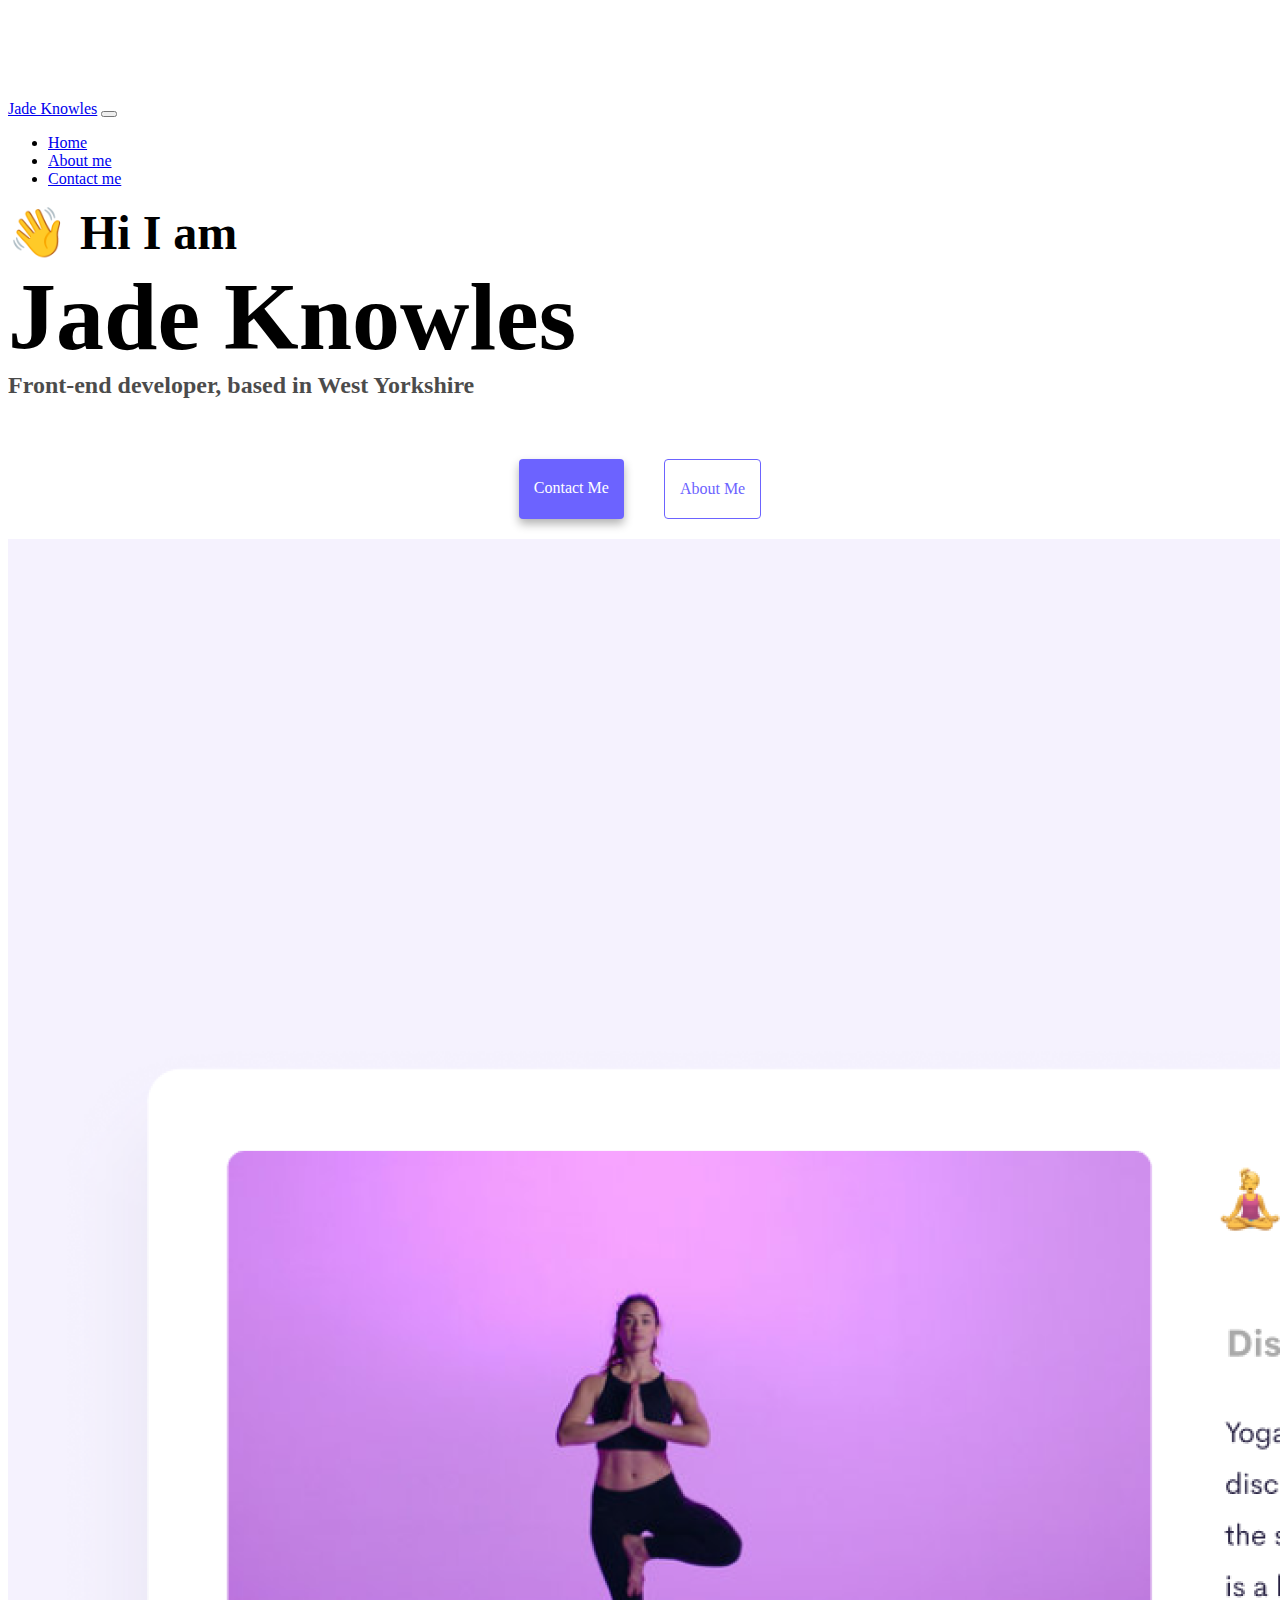
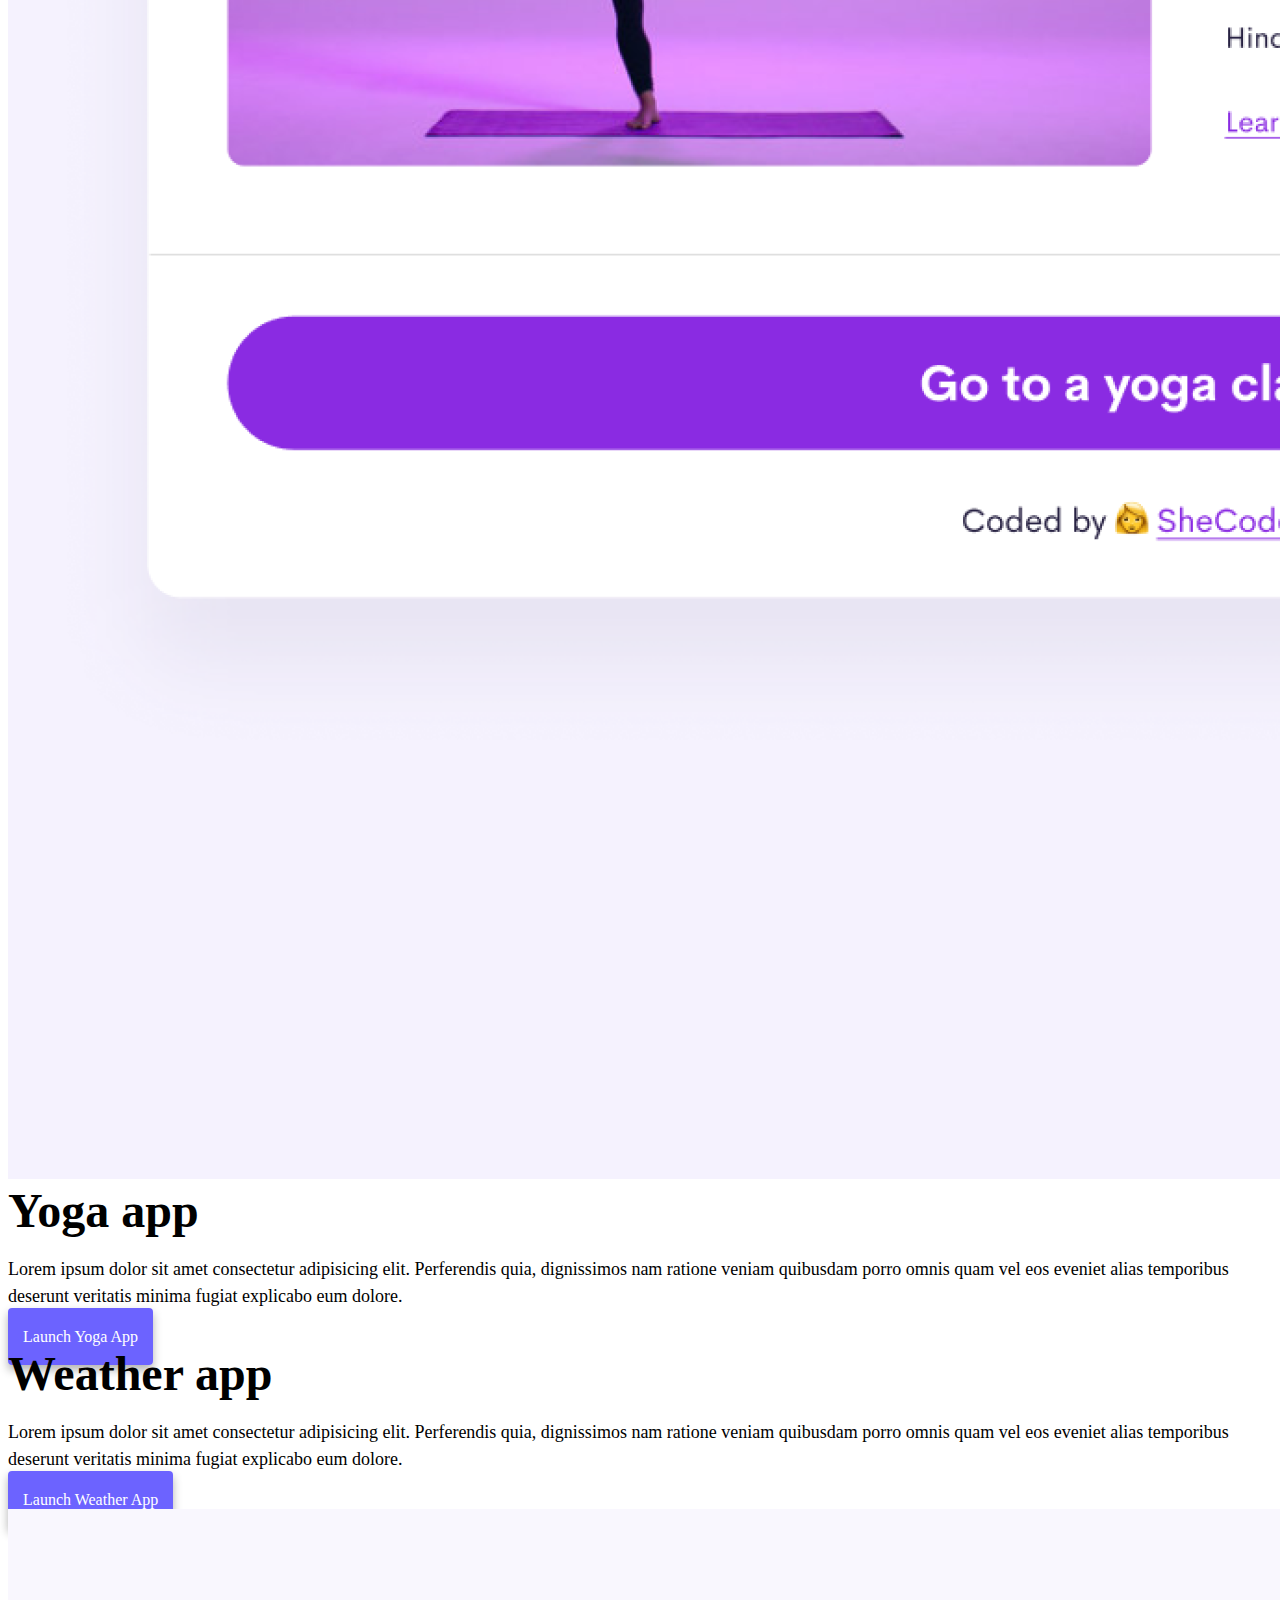
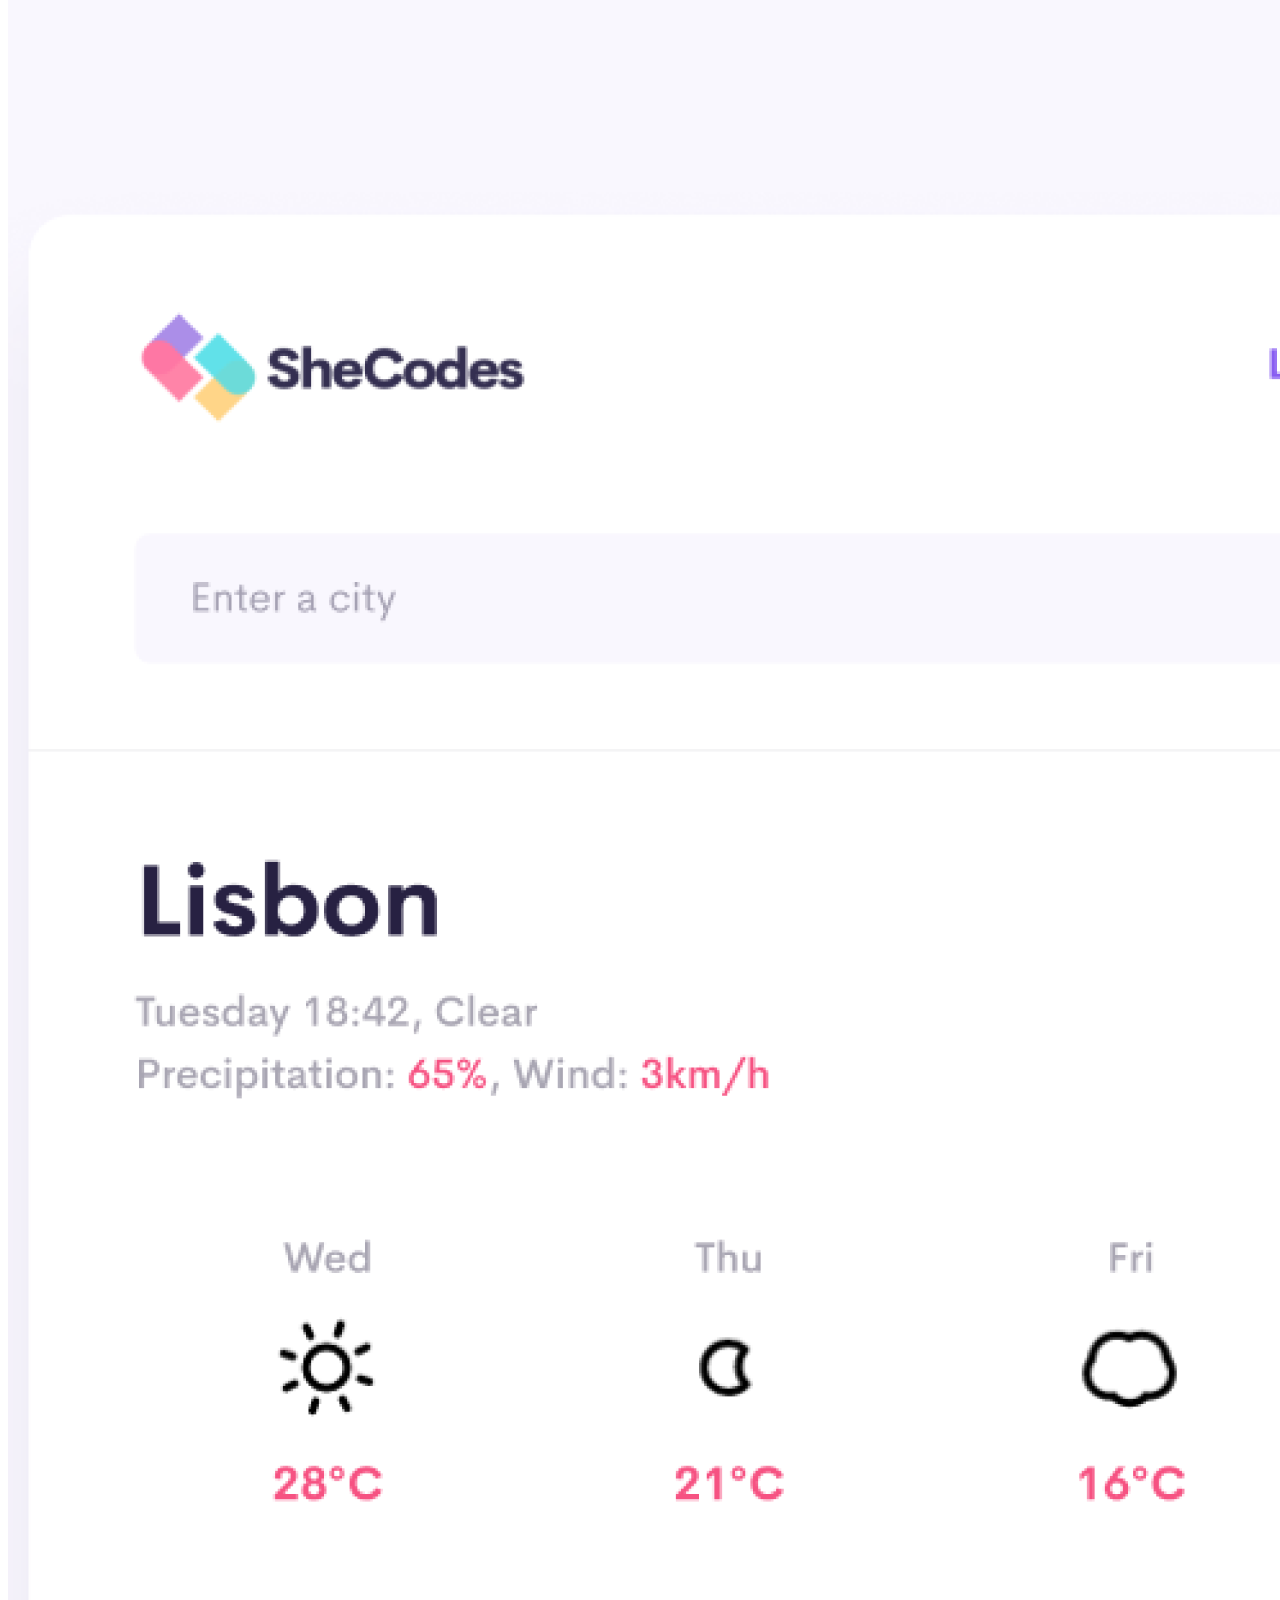
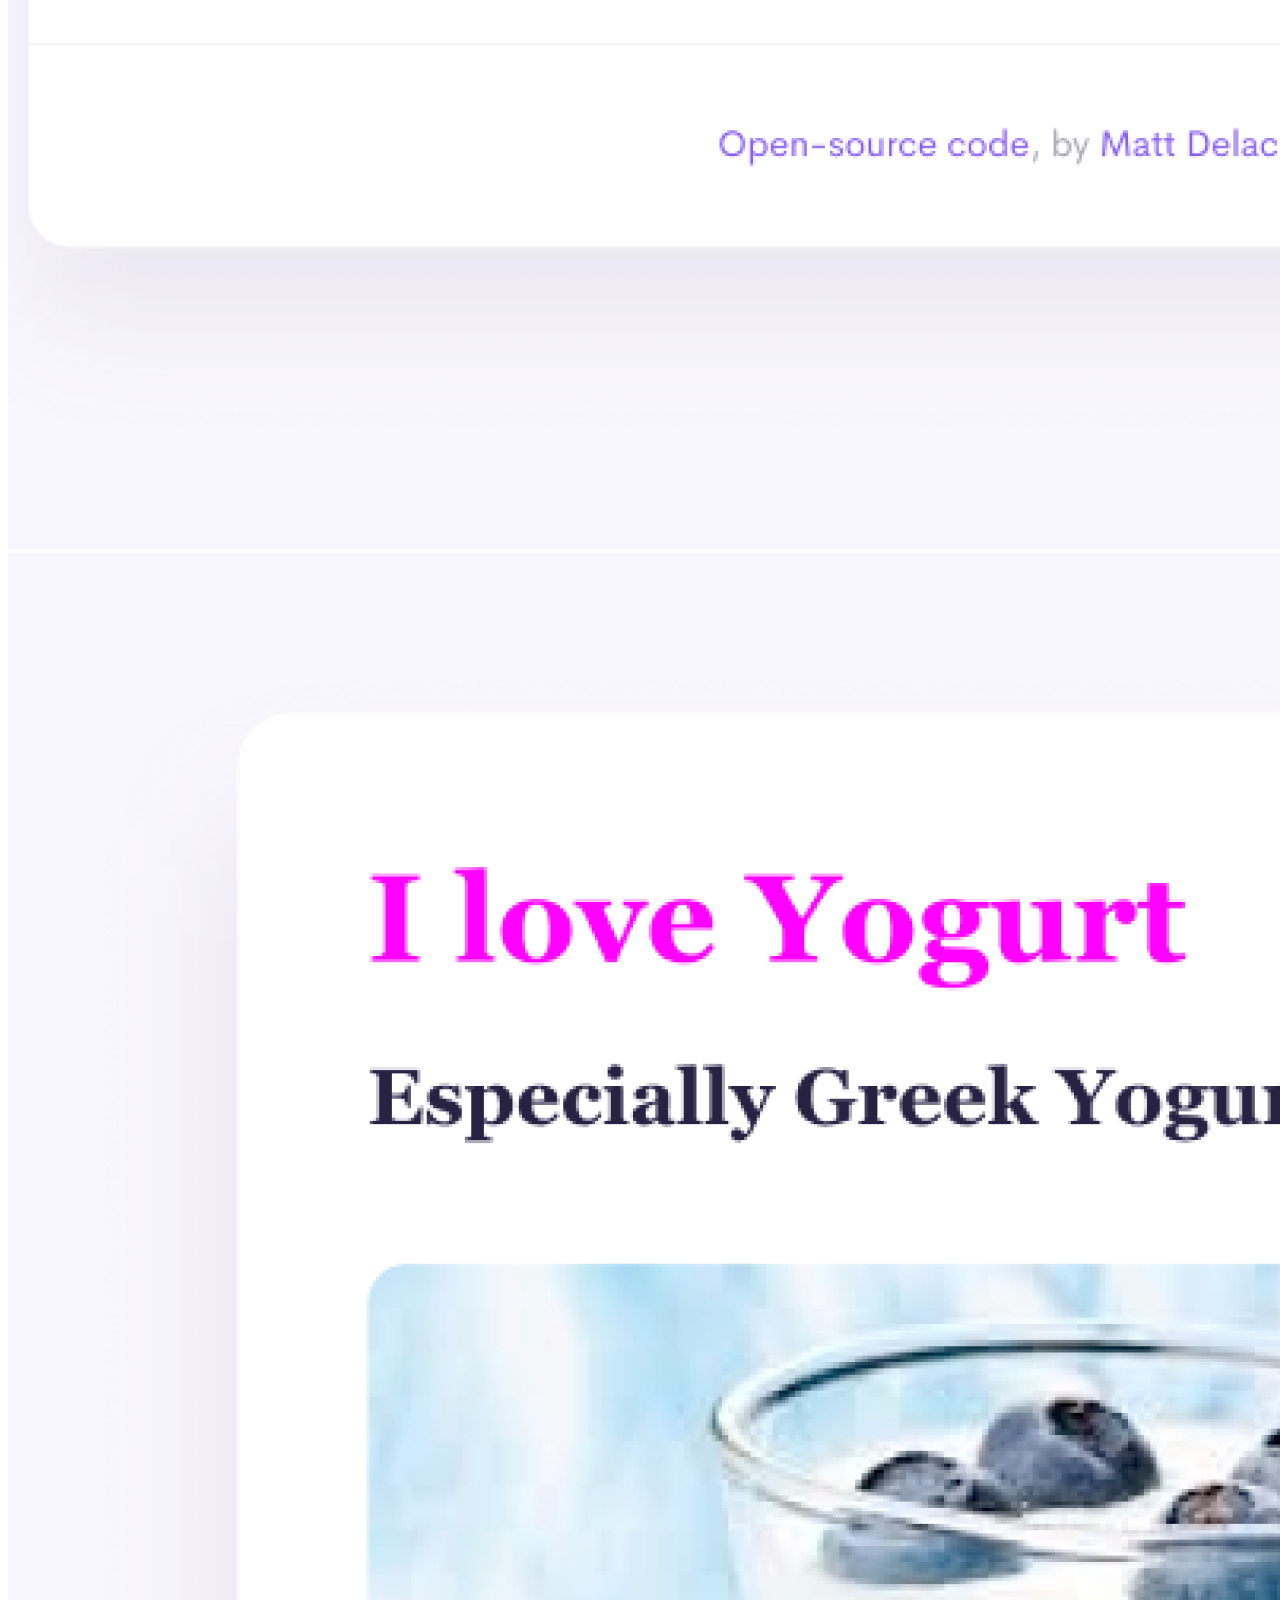
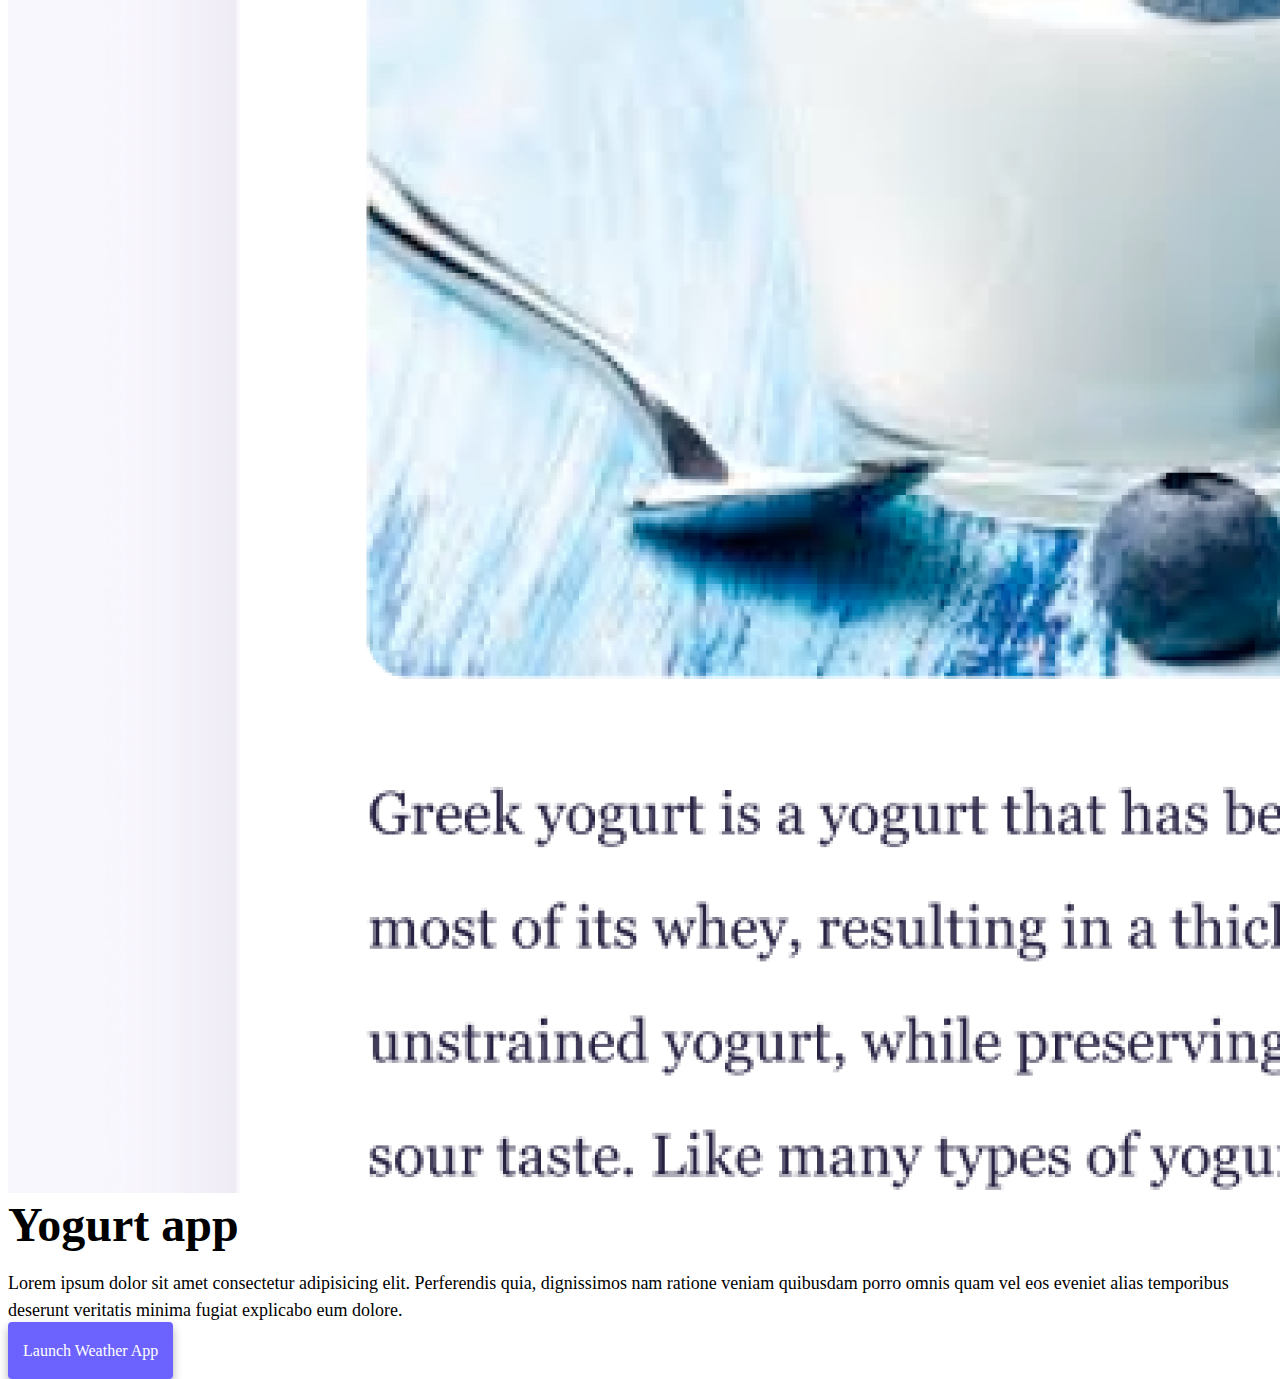
==== index.html @ 16f10fff "added content and images" ====
<!DOCTYPE html>
<html lang="en">
  <head>
    <meta charset="UTF-8" />
    <meta http-equiv="X-UA-Compatible" content="IE=edge" />
    <meta name="viewport" content="width=device-width, initial-scale=1.0" />
    <title>Jade Knowles</title>
    <link
      href="https://cdn.jsdelivr.net/npm/bootstrap@5.0.0-beta2/dist/css/bootstrap.min.css"
      rel="stylesheet"
      integrity="sha384-BmbxuPwQa2lc/FVzBcNJ7UAyJxM6wuqIj61tLrc4wSX0szH/Ev+nYRRuWlolflfl"
      crossorigin="anonymous"
    />
    <script
      src="https://cdn.jsdelivr.net/npm/bootstrap@5.0.0-beta2/dist/js/bootstrap.bundle.min.js"
      integrity="sha384-b5kHyXgcpbZJO/tY9Ul7kGkf1S0CWuKcCD38l8YkeH8z8QjE0GmW1gYU5S9FOnJ0"
      crossorigin="anonymous"
    ></script>
    <link rel="stylesheet" href="src/style.css" />
  </head>
  <body>
    <nav class="navbar navbar-expand-lg navbar-light bg-light fixed-top">
      <div class="container">
        <a class="navbar-brand" href="index.html">Jade Knowles</a>
        <button
          class="navbar-toggler"
          type="button"
          data-bs-toggle="collapse"
          data-bs-target="#navbarNav"
          aria-controls="navbarNav"
          aria-expanded="false"
          aria-label="Toggle navigation"
        >
          <span class="navbar-toggler-icon"></span>
        </button>
        <div class="collapse navbar-collapse" id="navbarNav">
          <ul class="navbar-nav">
            <li class="nav-item">
              <a class="nav-link active" aria-current="page" href="index.html"
                >Home</a
              >
            </li>
            <li class="nav-item">
              <a class="nav-link" href="about.html">About me</a>
            </li>
            <li class="nav-item">
              <a class="nav-link" href="about.html#contact">Contact me</a>
            </li>
          </ul>
        </div>
      </div>
    </nav>
    <h2 class="text-center">👋 Hi I am</h2>
    <h1 class="text-center">Jade Knowles</h1>
    <h3 class="text-center">Front-end developer, based in West Yorkshire</h3>
    <div class="navigation-links mb-5">
      <a href="about.html#contact" class="primary-link">Contact me</a>
      <a href="about.html" class="secondary-link">About me</a>
    </div>
    <div class="container">
      <div class="row">
        <div class="col-6">
          <img src="images/yoga.png" class="img-fluid rounded" />
        </div>
        <div class="col-6">
          <h2 class="mb-3">Yoga app</h2>
          <p>
            Lorem ipsum dolor sit amet consectetur adipisicing elit. Perferendis
            quia, dignissimos nam ratione veniam quibusdam porro omnis quam vel
            eos eveniet alias temporibus deserunt veritatis minima fugiat
            explicabo eum dolore.
          </p>
          <div class="mt-5">
            <a href="#" class="primary-link">Launch Yoga App</a>
          </div>
        </div>
      </div>
      <div class="row mt-5">
        <div class="col-6">
          <h2 class="mb-3">Weather app</h2>
          <p>
            Lorem ipsum dolor sit amet consectetur adipisicing elit. Perferendis
            quia, dignissimos nam ratione veniam quibusdam porro omnis quam vel
            eos eveniet alias temporibus deserunt veritatis minima fugiat
            explicabo eum dolore.
          </p>
          <div class="mt-5">
            <a href="#" class="primary-link">Launch Weather App</a>
          </div>
        </div>
        <div class="col-6">
          <img src="images/weather.png" class="img-fluid rounded" />
        </div>
      </div>
      <div class="row mt-5">
        <div class="col-6">
          <img src="images/yogurt.png" class="img-fluid rounded" />
        </div>
        <div class="col-6">
          <h2 class="mb-3">Yogurt app</h2>
          <p>
            Lorem ipsum dolor sit amet consectetur adipisicing elit. Perferendis
            quia, dignissimos nam ratione veniam quibusdam porro omnis quam vel
            eos eveniet alias temporibus deserunt veritatis minima fugiat
            explicabo eum dolore.
          </p>
          <div class="mt-5">
            <a href="#" class="primary-link">Launch Weather App</a>
          </div>
        </div>
      </div>
    </div>
  </body>
</html>
---- src/style.css ----
:root {
  --primary-color: #6c63ff;
  --secondary-color: #f5f2fe;
  --box-shadow: 0 5px 10px rgba(0, 0, 0, 0.3);
}

body {
  margin-top: 100px;
}

h1,
h2,
h3 {
  margin: 0;
}

h1 {
  font-size: 96px;
}

h2 {
  font-size: 48px;
}

h3 {
  font-size: 24px;
  opacity: 0.7;
}

p {
  font-size: 18px;
  line-height: 1.5;
}

.navigation-links {
  display: flex;
  margin-top: 40px;
  justify-content: center;
}

.navigation-links a {
  margin: 20px;
}

.primary-link {
  border-radius: 4px;
  padding: 20px 15px;
  text-decoration: none;
  text-transform: capitalize;
  background: var(--primary-color);
  box-shadow: var(--box-shadow);
  color: white;
}

.secondary-link {
  border-radius: 4px;
  padding: 20px 15px;
  text-decoration: none;
  text-transform: capitalize;
  color: var(--primary-color);
  border: 1px solid var(--primary-color);
}

.homepage-link {
  color: var(--primary-color);
  text-align: center;
  display: block;
}

.about-paragraphs {
  margin: 30px 0;
}

.about-paragraphs p {
  margin: 10px;
}

.email-link {
  display: flex;
  justify-content: center;
  color: var(--primary-color);
  font-size: 28px;
  text-decoration: none;
}

.email-link:hover {
  text-decoration: underline;
}
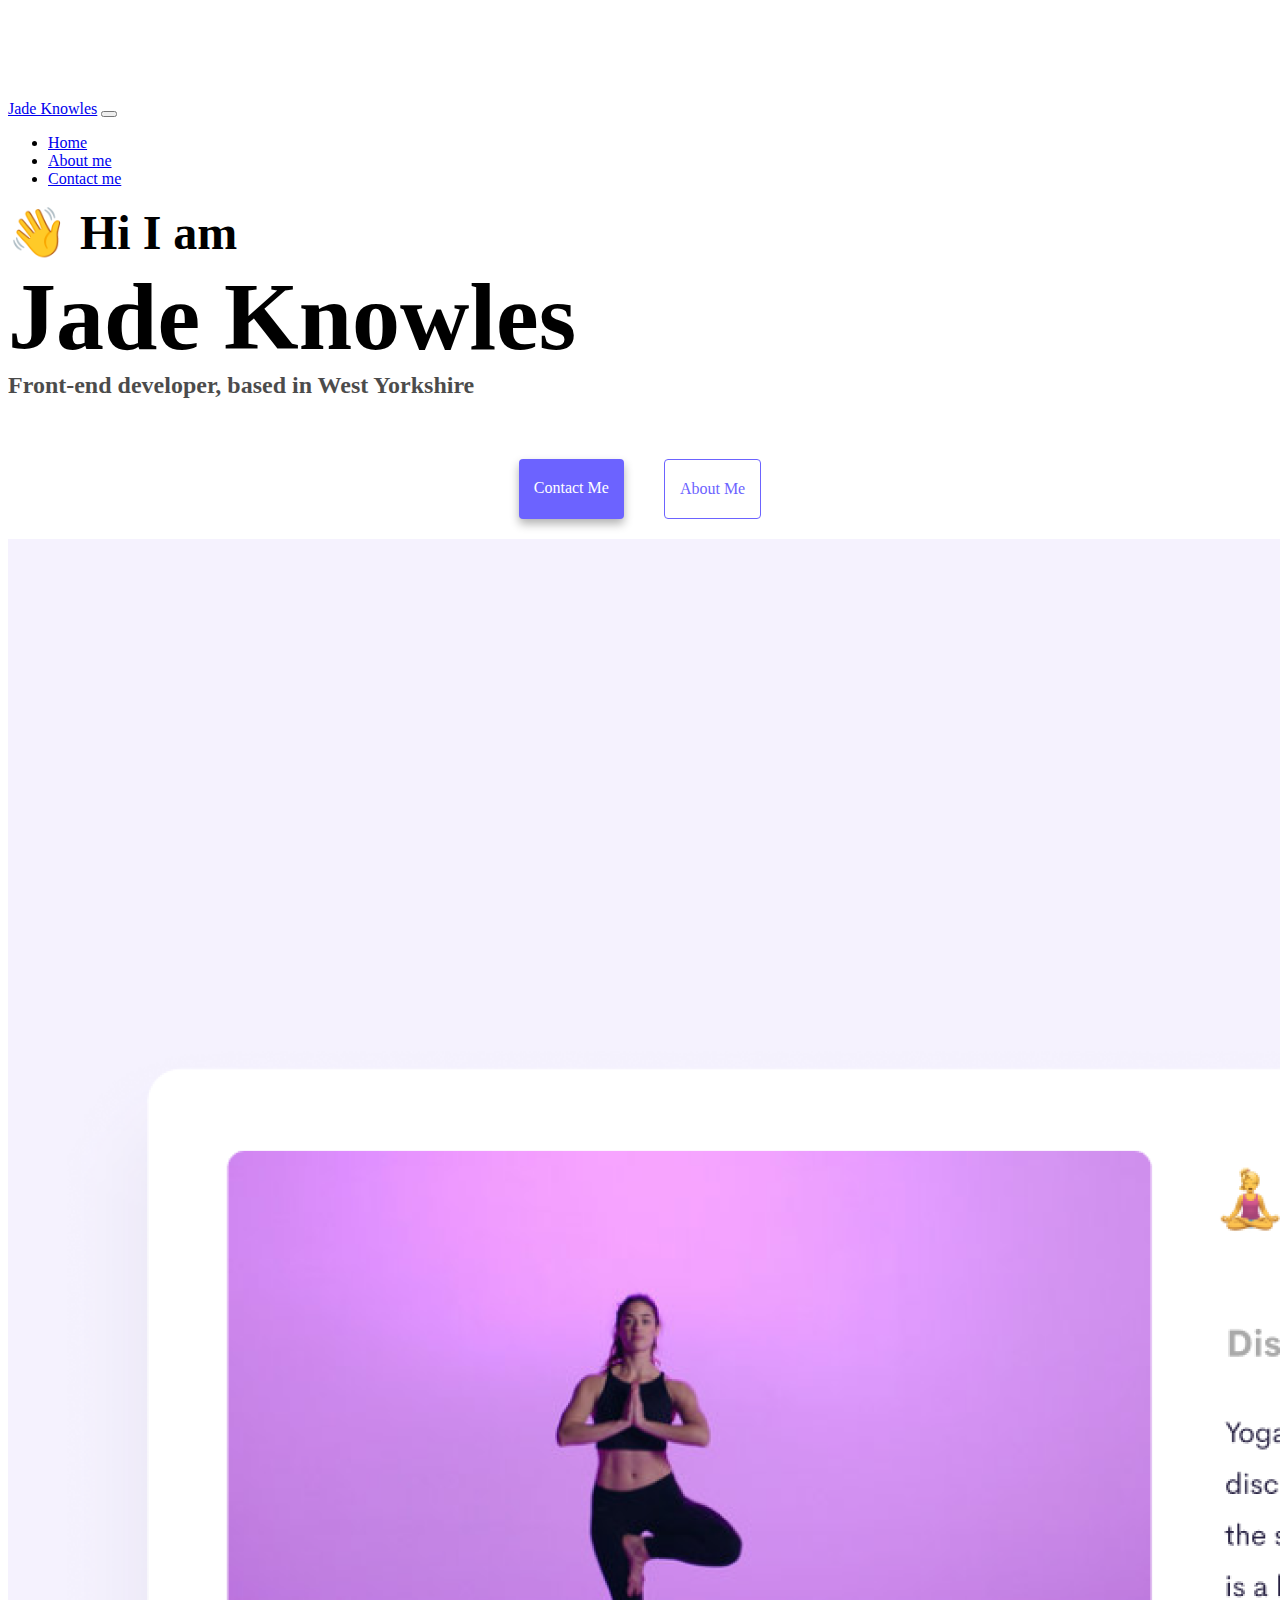
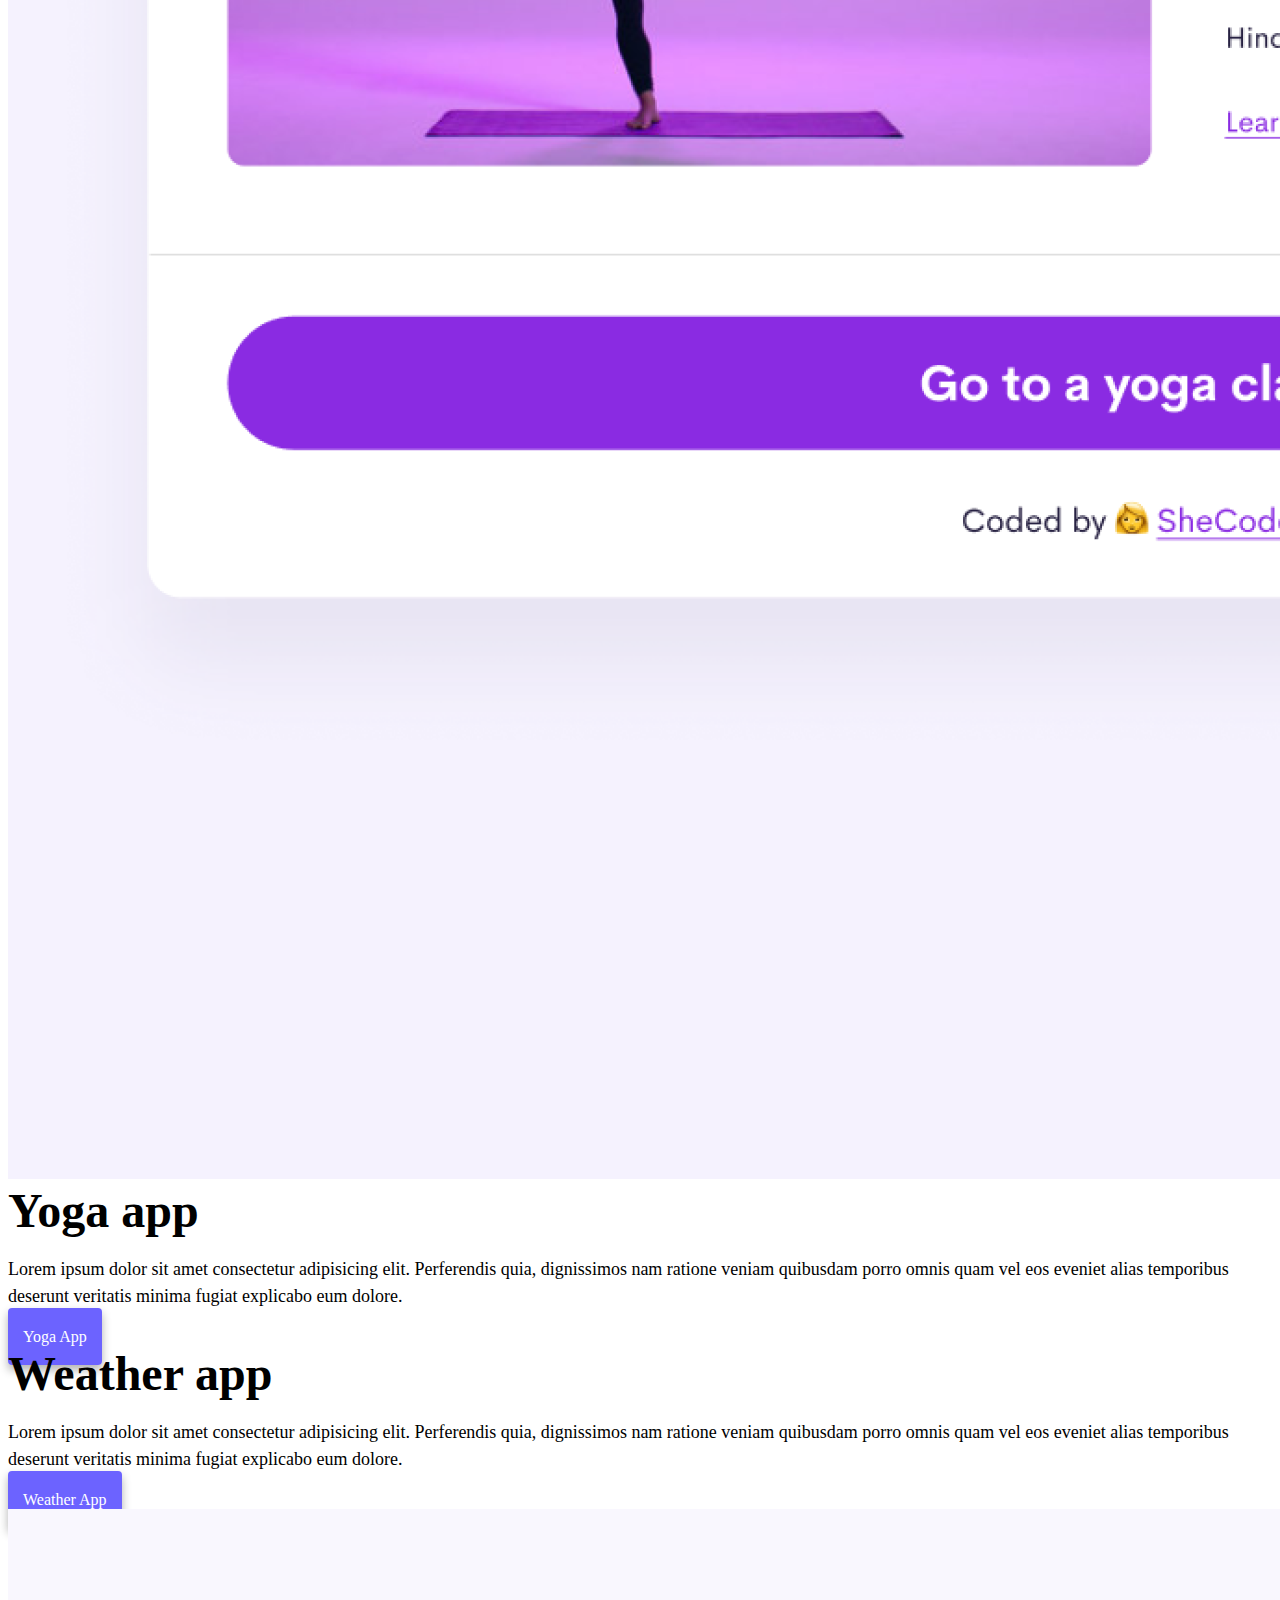
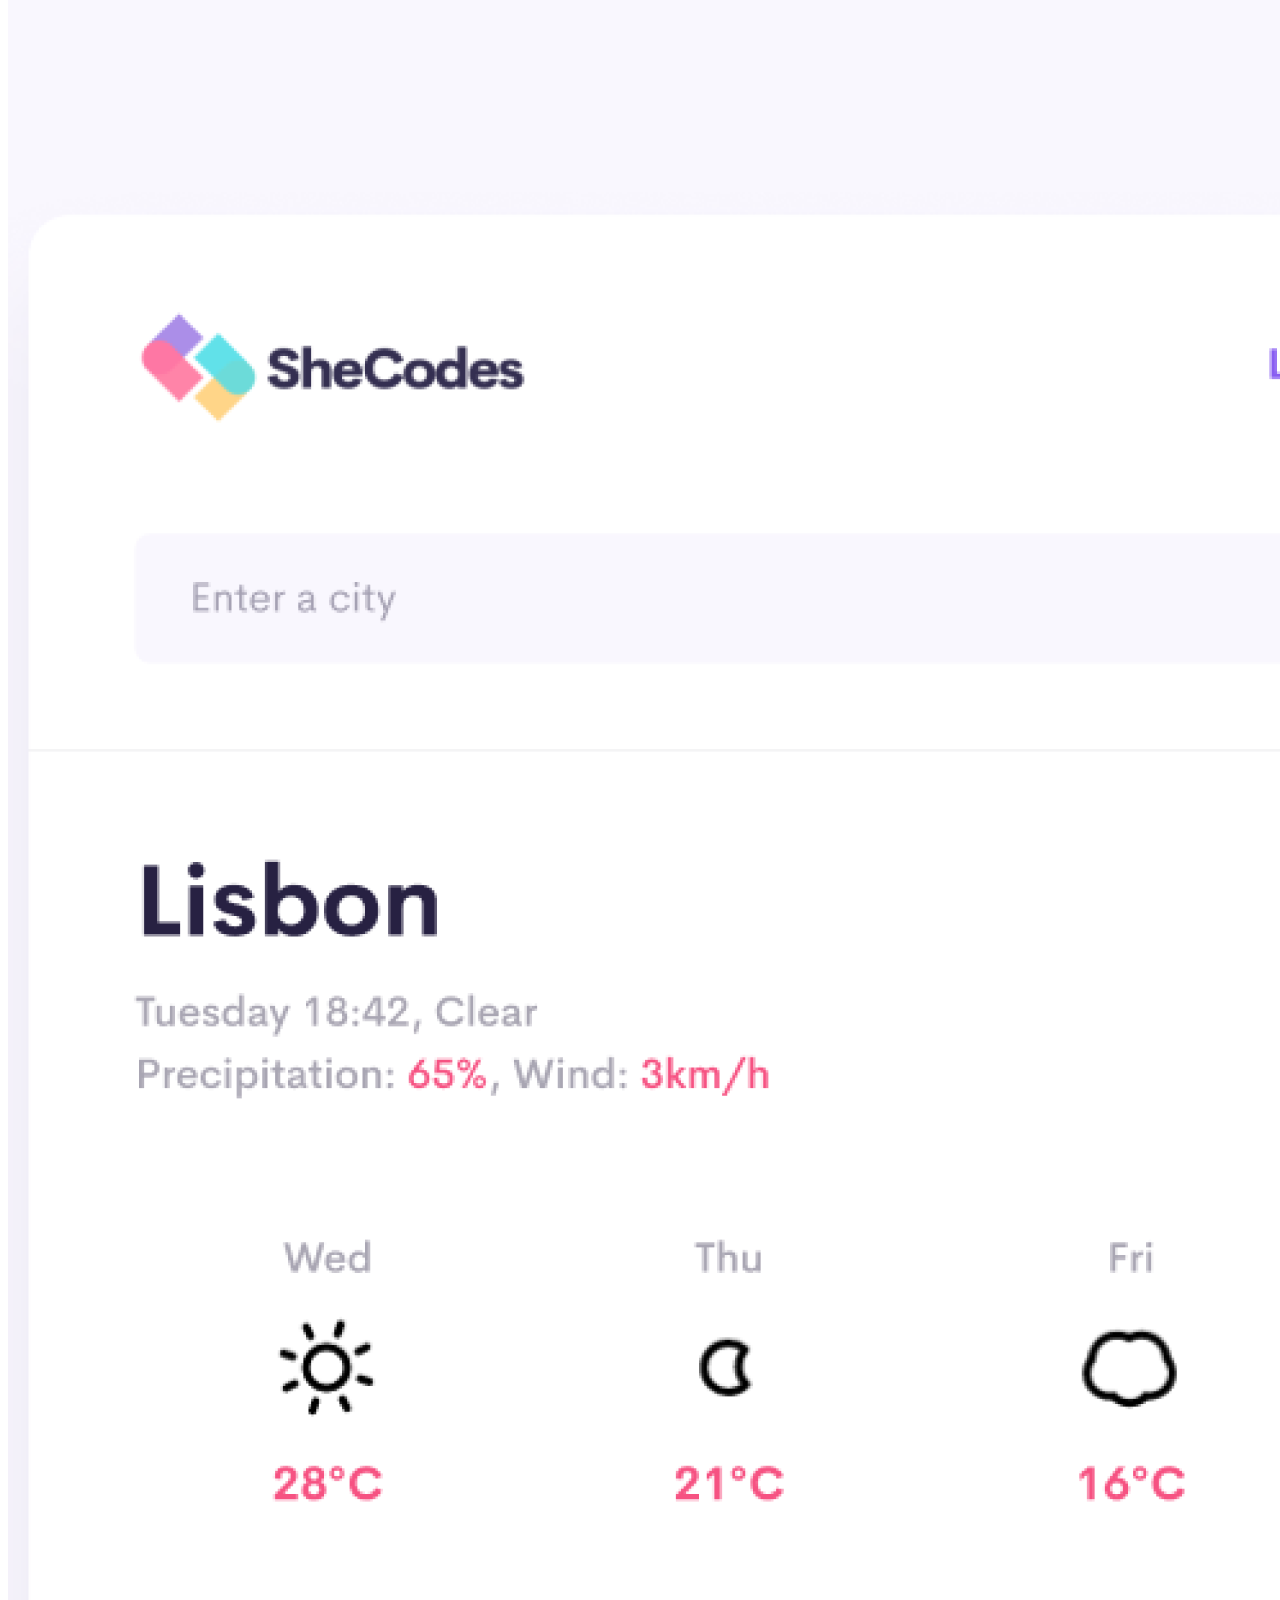
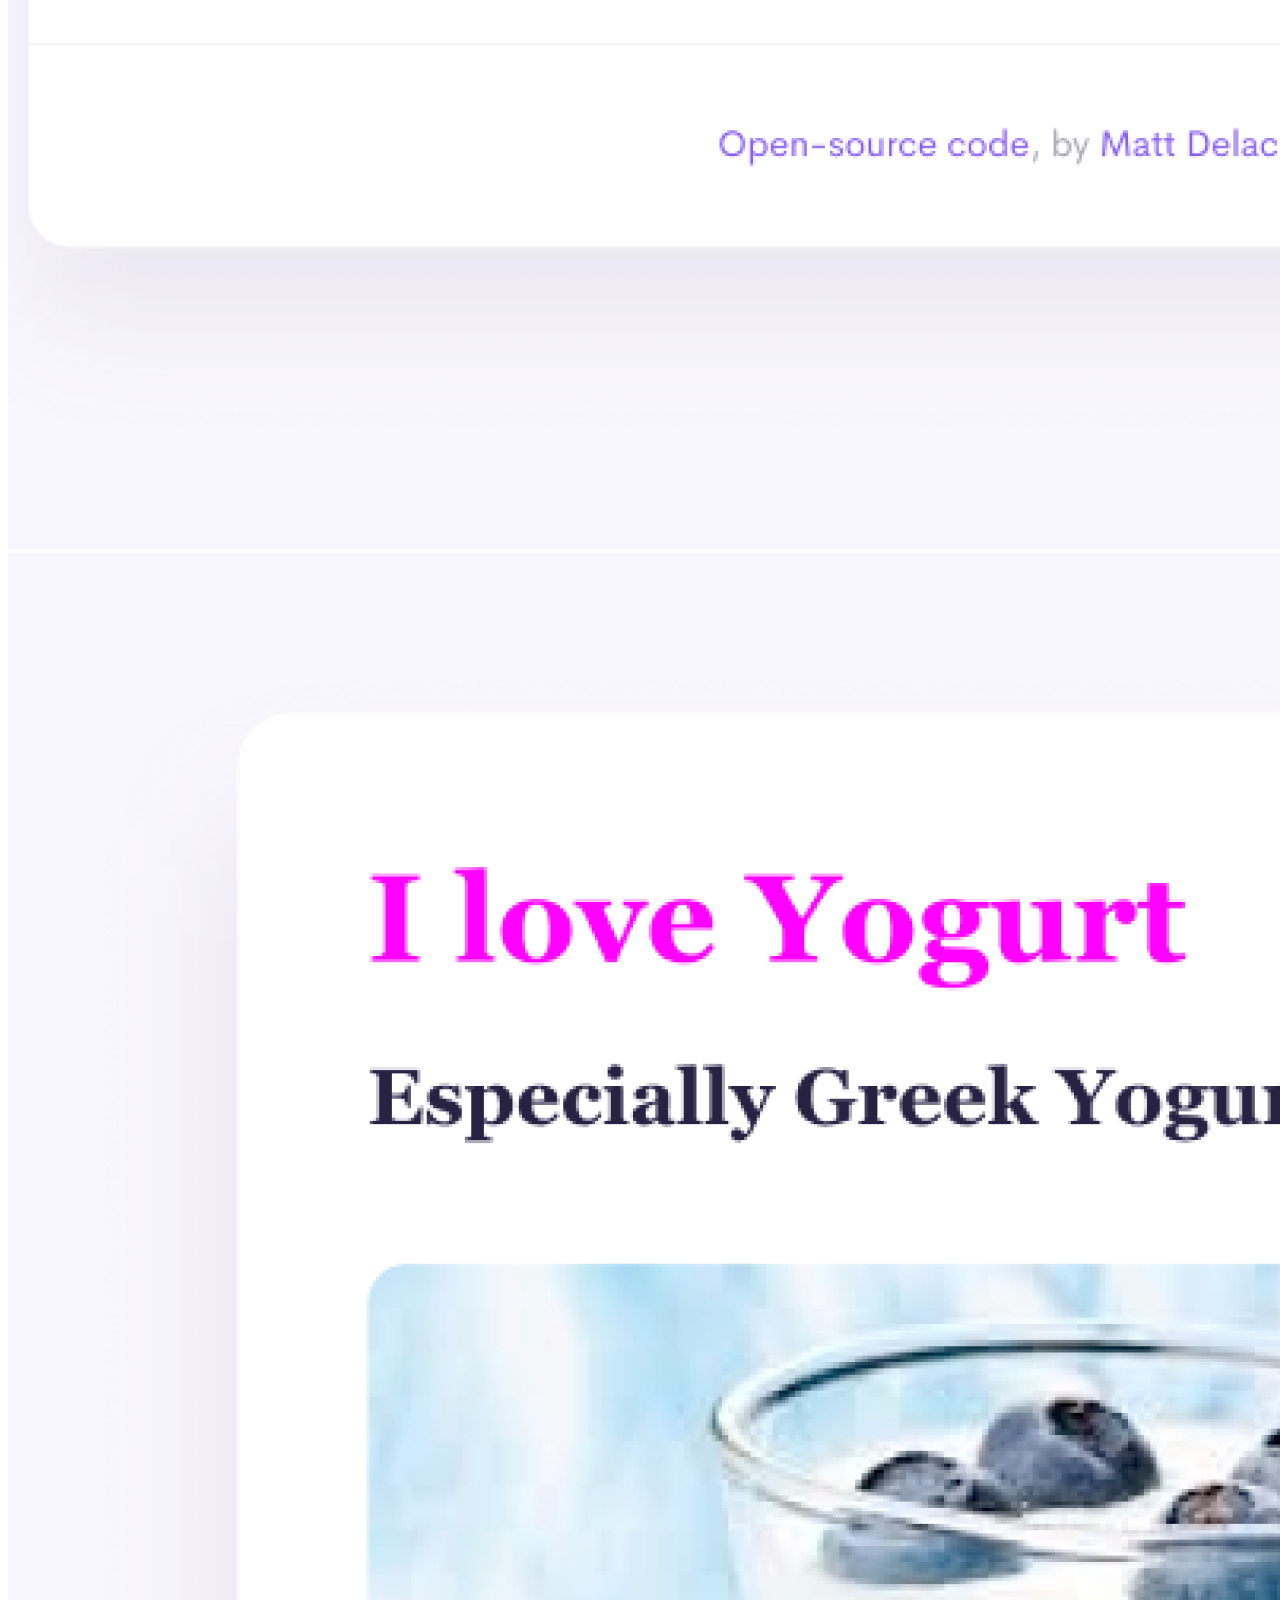
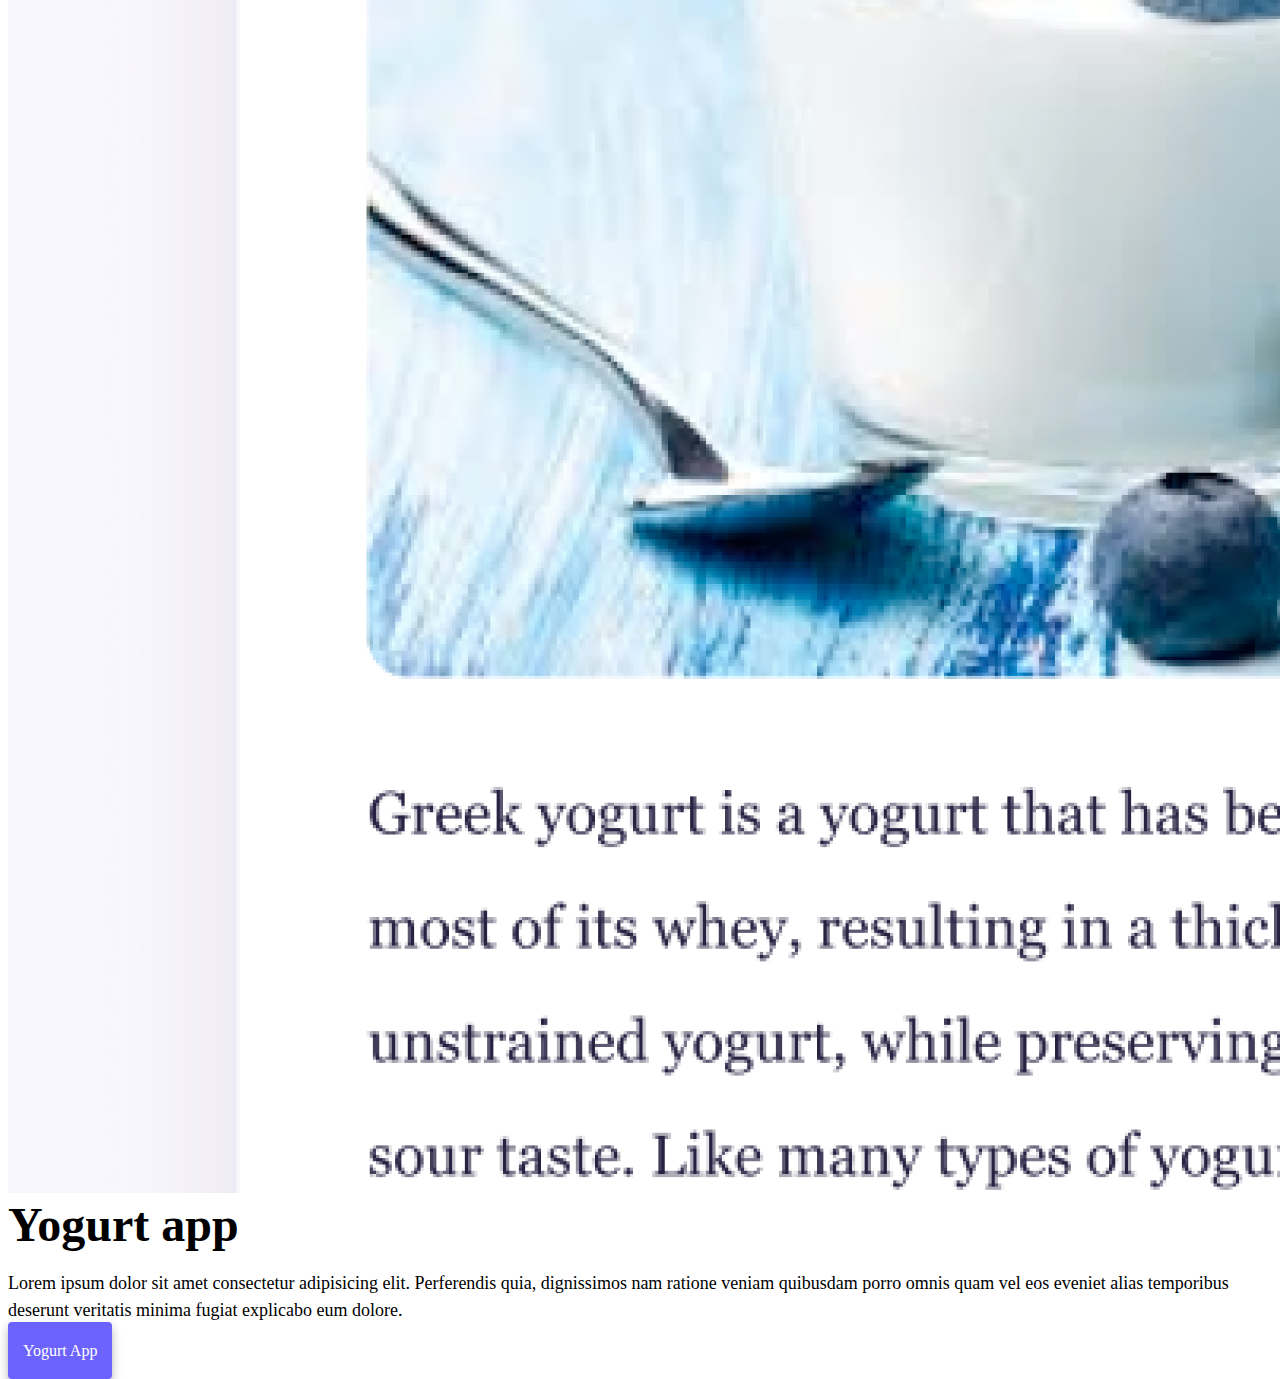
==== commit 25be6603: "added SEO" ====
--- a/index.html
+++ b/index.html
@@ -4,7 +4,11 @@
     <meta charset="UTF-8" />
     <meta http-equiv="X-UA-Compatible" content="IE=edge" />
     <meta name="viewport" content="width=device-width, initial-scale=1.0" />
-    <title>Jade Knowles</title>
+    <meta
+      name="description"
+      content="Portfolio for Jade Knowles Web Developer in West Yorkshire"
+    />
+    <title>Jade Knowles front end web developer</title>
     <link
       href="https://cdn.jsdelivr.net/npm/bootstrap@5.0.0-beta2/dist/css/bootstrap.min.css"
       rel="stylesheet"
@@ -60,7 +64,11 @@
     <div class="container">
       <div class="row">
         <div class="col-6">
-          <img src="images/yoga.png" class="img-fluid rounded" />
+          <img
+            src="images/yoga.png"
+            alt="Yoga pose"
+            class="img-fluid rounded"
+          />
         </div>
         <div class="col-6">
           <h2 class="mb-3">Yoga app</h2>
@@ -71,7 +79,7 @@
             explicabo eum dolore.
           </p>
           <div class="mt-5">
-            <a href="#" class="primary-link">Launch Yoga App</a>
+            <a href="#" class="primary-link">Yoga App</a>
           </div>
         </div>
       </div>
@@ -85,16 +93,24 @@
             explicabo eum dolore.
           </p>
           <div class="mt-5">
-            <a href="#" class="primary-link">Launch Weather App</a>
+            <a href="#" class="primary-link">Weather App</a>
           </div>
         </div>
         <div class="col-6">
-          <img src="images/weather.png" class="img-fluid rounded" />
+          <img
+            src="images/weather.png"
+            alt="weather application"
+            class="img-fluid rounded"
+          />
         </div>
       </div>
       <div class="row mt-5">
         <div class="col-6">
-          <img src="images/yogurt.png" class="img-fluid rounded" />
+          <img
+            src="images/yogurt.png"
+            alt="yoghurt website"
+            class="img-fluid rounded"
+          />
         </div>
         <div class="col-6">
           <h2 class="mb-3">Yogurt app</h2>
@@ -105,7 +121,7 @@
             explicabo eum dolore.
           </p>
           <div class="mt-5">
-            <a href="#" class="primary-link">Launch Weather App</a>
+            <a href="#" class="primary-link">Yogurt App</a>
           </div>
         </div>
       </div>
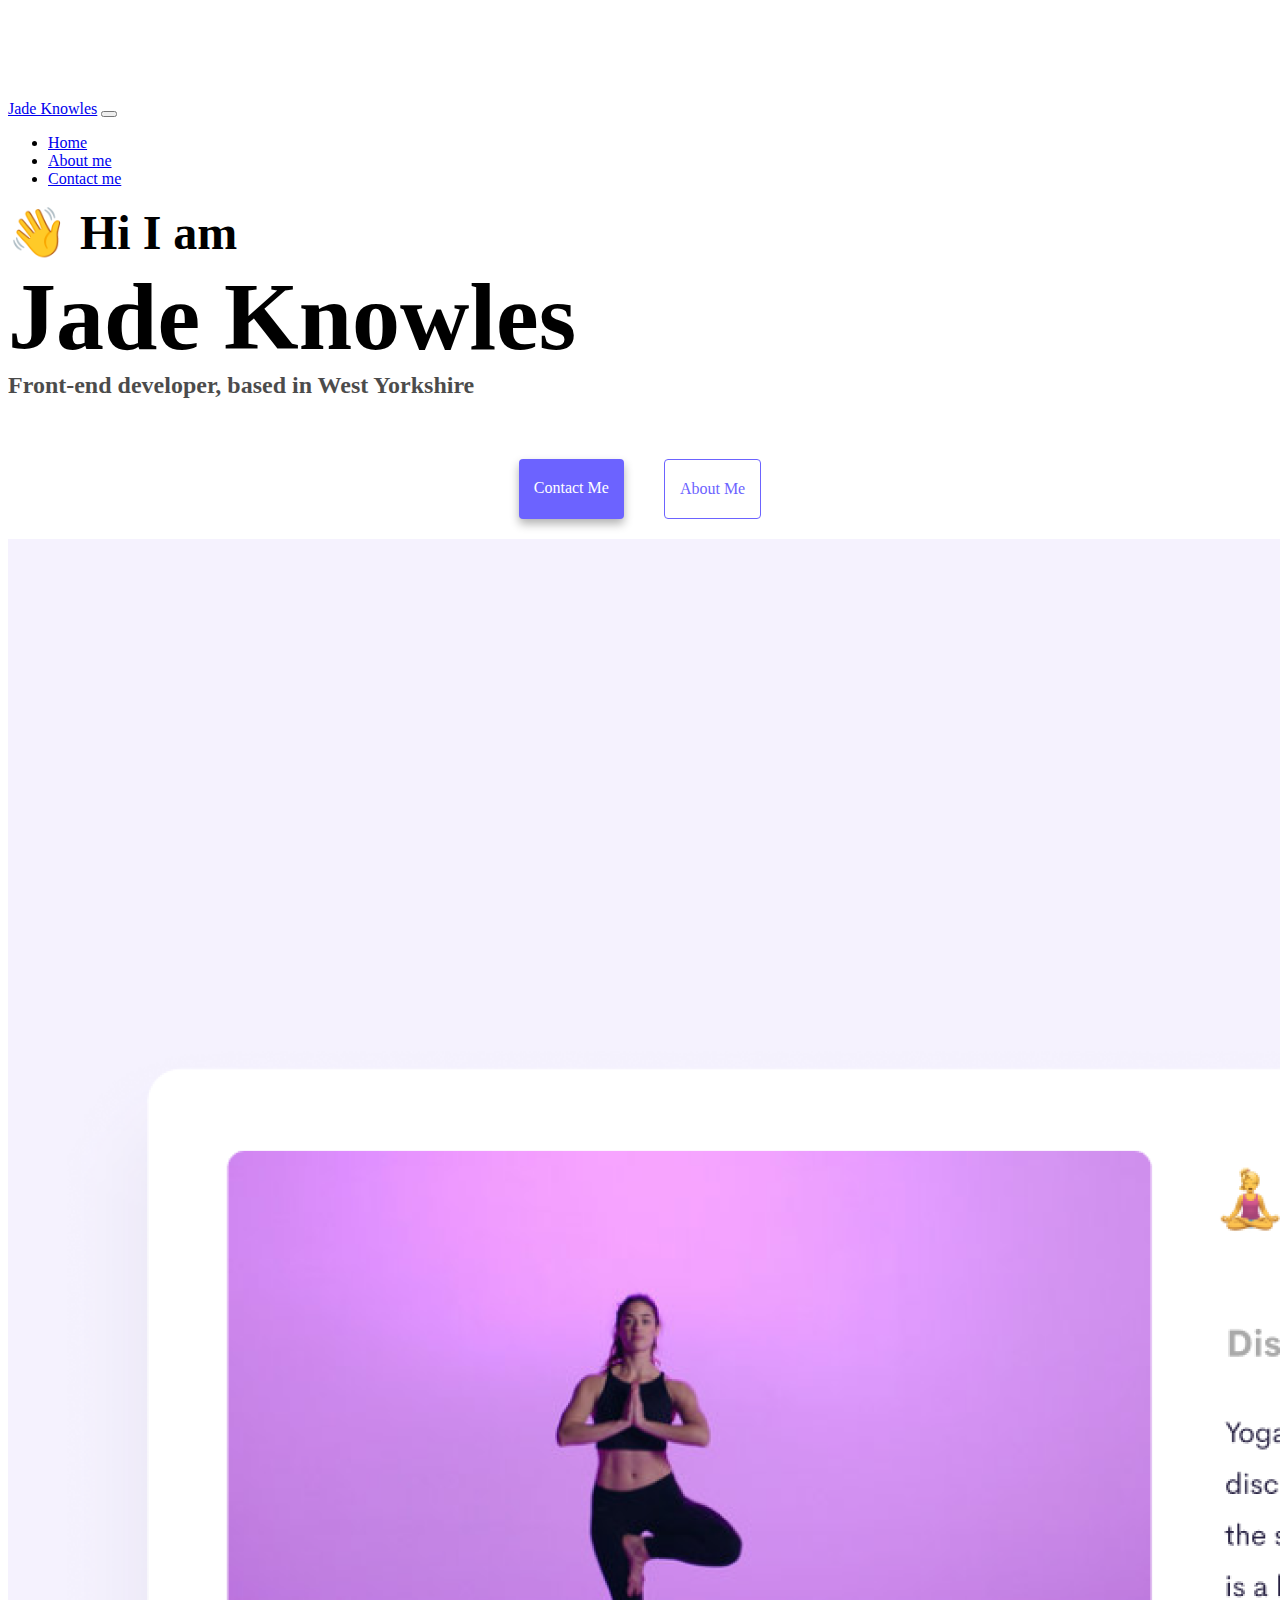
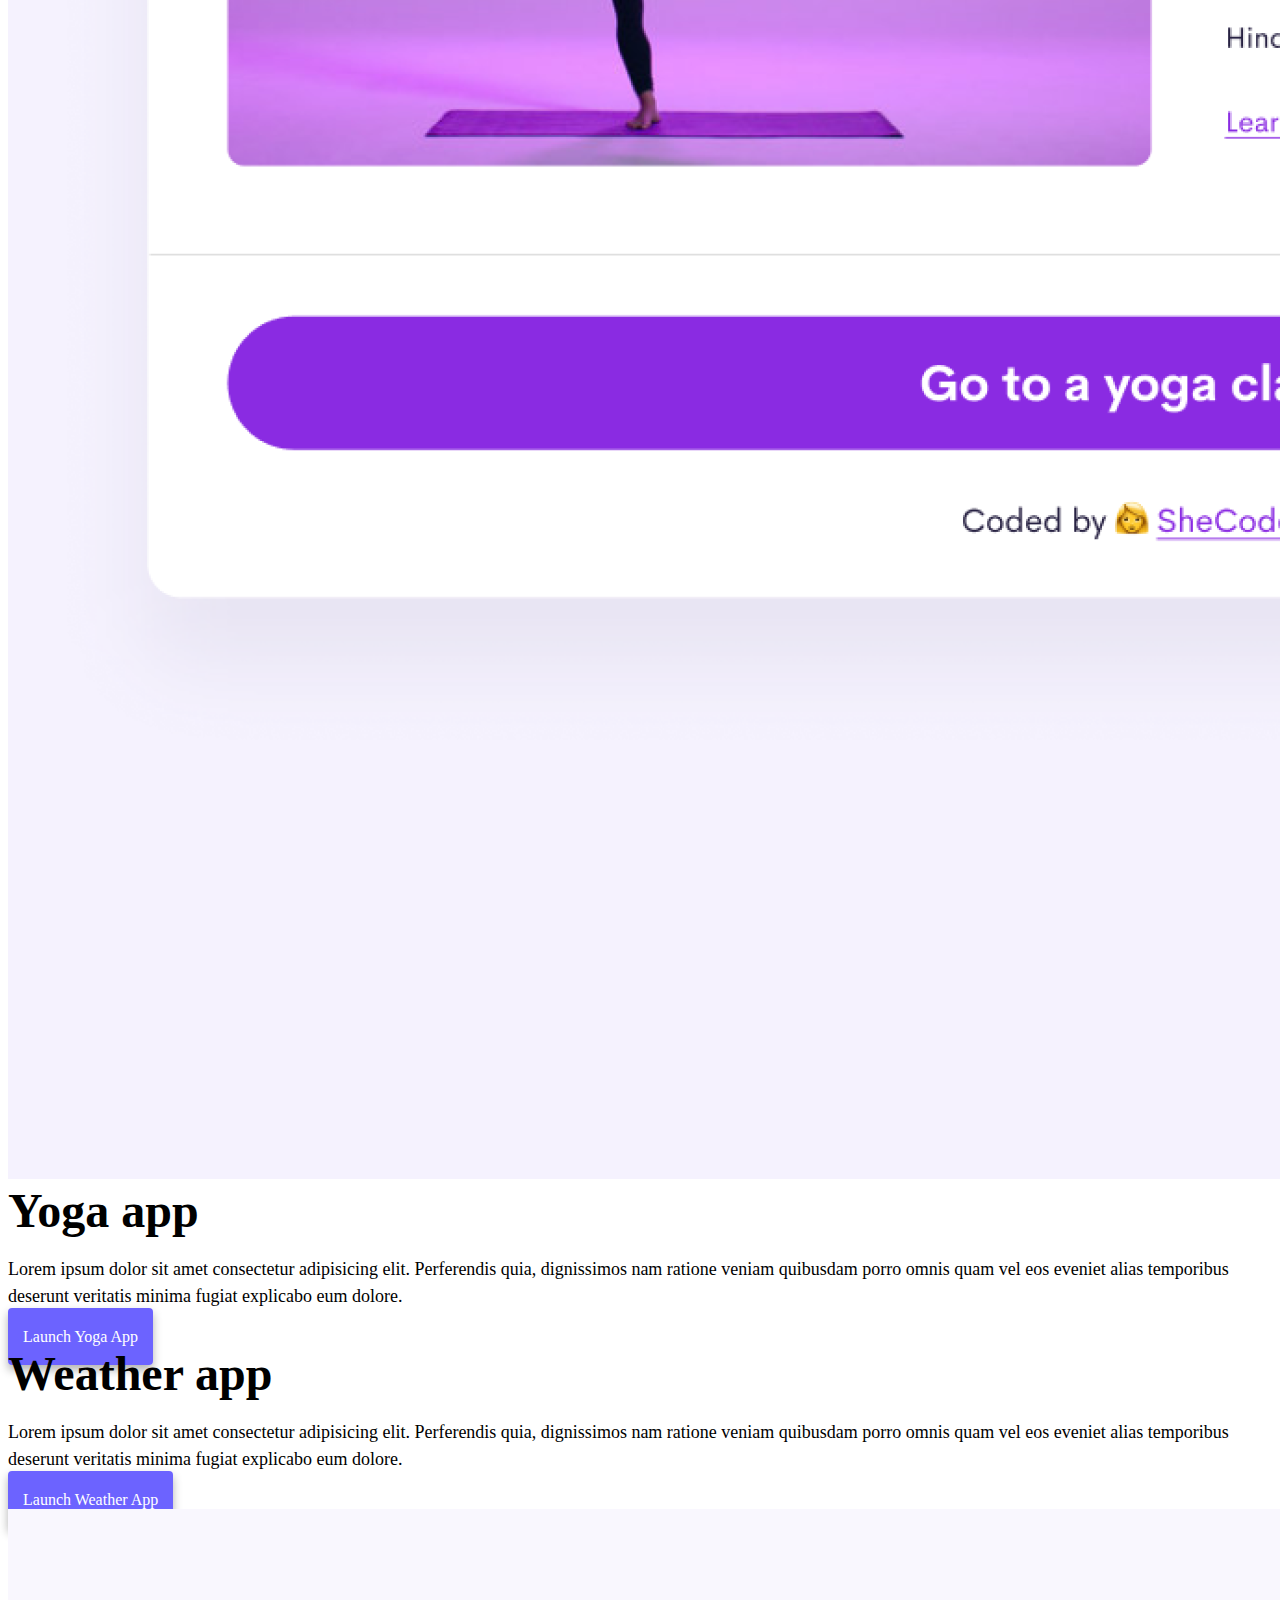
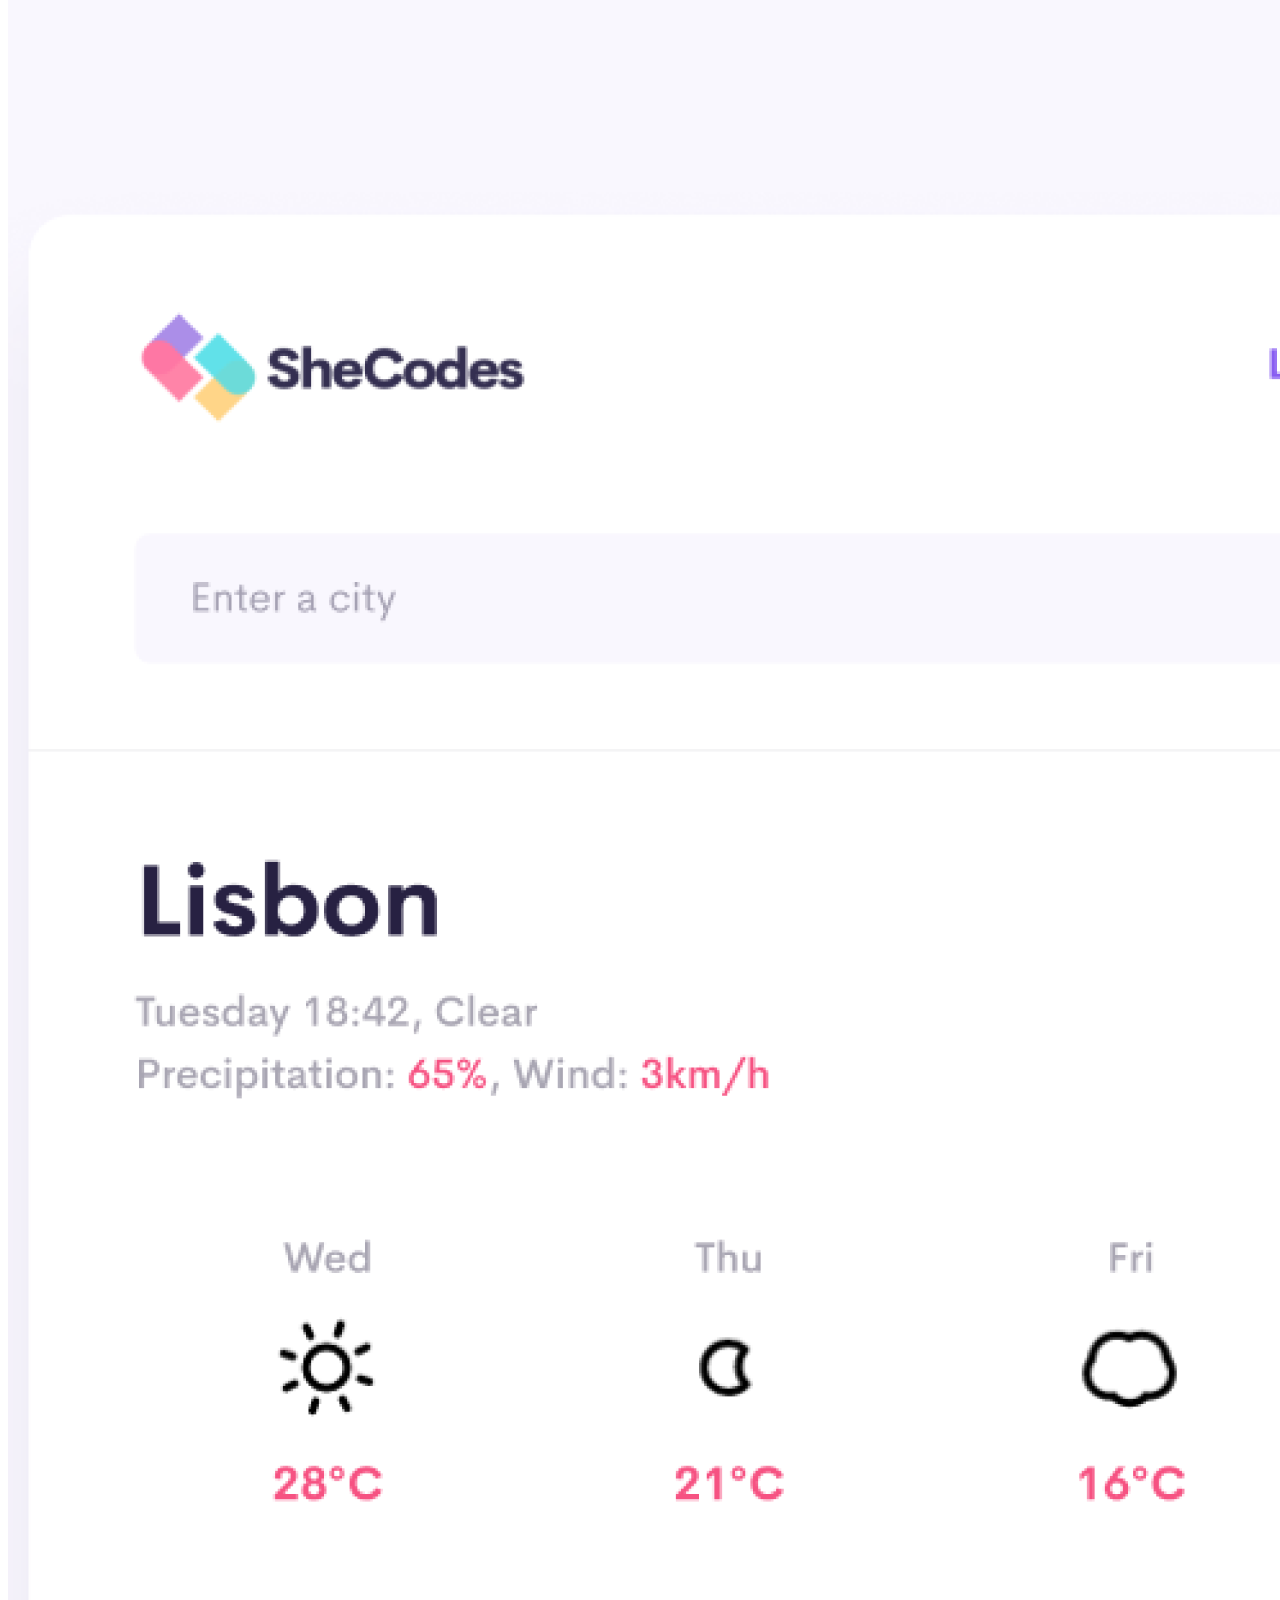
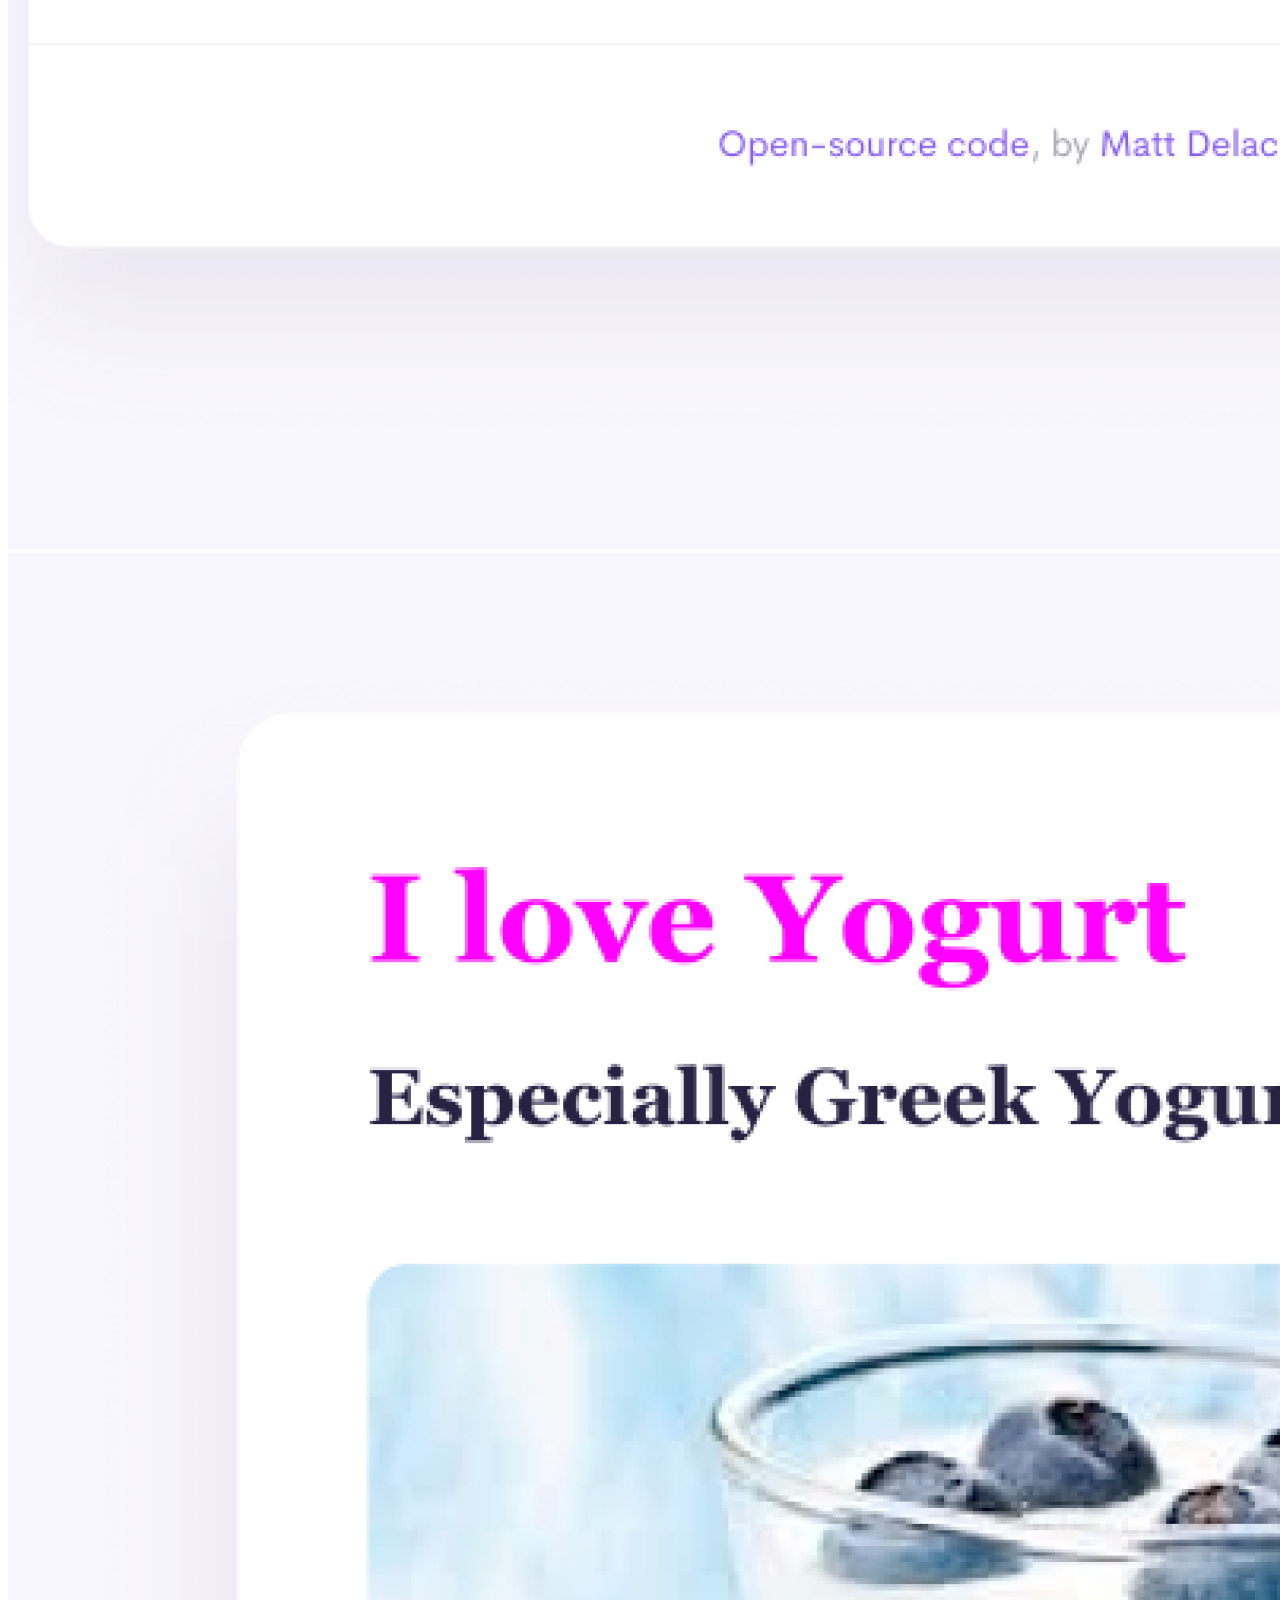
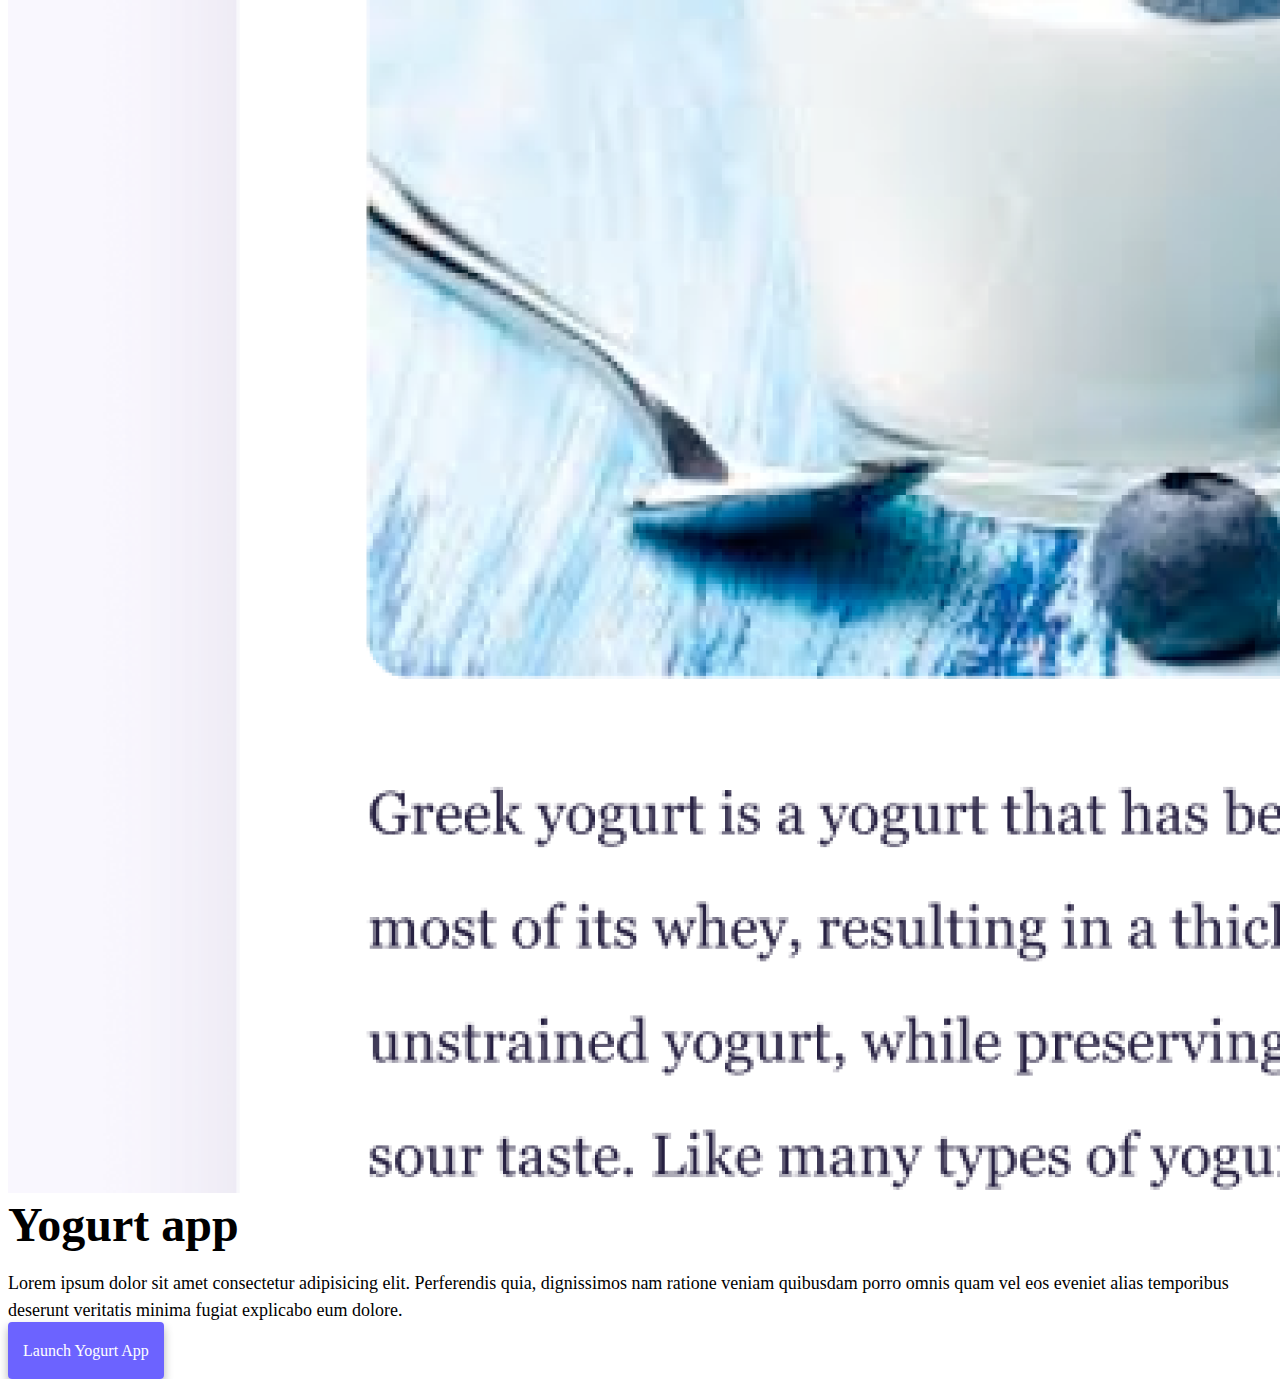
==== commit b421d19f: "made website responsive" ====
--- a/index.html
+++ b/index.html
@@ -63,14 +63,14 @@
     </div>
     <div class="container">
       <div class="row">
-        <div class="col-6">
+        <div class="col-sm-6">
           <img
             src="images/yoga.png"
             alt="Yoga pose"
-            class="img-fluid rounded"
+            class="img-fluid rounded d-none d-sm-block"
           />
         </div>
-        <div class="col-6">
+        <div class="col-sm-6">
           <h2 class="mb-3">Yoga app</h2>
           <p>
             Lorem ipsum dolor sit amet consectetur adipisicing elit. Perferendis
@@ -79,12 +79,12 @@
             explicabo eum dolore.
           </p>
           <div class="mt-5">
-            <a href="#" class="primary-link">Yoga App</a>
+            <a href="#" class="primary-link project-link"> Launch Yoga App</a>
           </div>
         </div>
       </div>
       <div class="row mt-5">
-        <div class="col-6">
+        <div class="col-sm-6">
           <h2 class="mb-3">Weather app</h2>
           <p>
             Lorem ipsum dolor sit amet consectetur adipisicing elit. Perferendis
@@ -93,26 +93,26 @@
             explicabo eum dolore.
           </p>
           <div class="mt-5">
-            <a href="#" class="primary-link">Weather App</a>
+            <a href="#" class="primary-link project-link">Launch Weather App</a>
           </div>
         </div>
-        <div class="col-6">
+        <div class="col-sm-6">
           <img
             src="images/weather.png"
             alt="weather application"
-            class="img-fluid rounded"
+            class="img-fluid rounded d-none d-sm-block"
           />
         </div>
       </div>
       <div class="row mt-5">
-        <div class="col-6">
+        <div class="col-sm-6">
           <img
             src="images/yogurt.png"
             alt="yoghurt website"
-            class="img-fluid rounded"
+            class="img-fluid rounded d-none d-sm-block"
           />
         </div>
-        <div class="col-6">
+        <div class="col-sm-6">
           <h2 class="mb-3">Yogurt app</h2>
           <p>
             Lorem ipsum dolor sit amet consectetur adipisicing elit. Perferendis
@@ -121,7 +121,7 @@
             explicabo eum dolore.
           </p>
           <div class="mt-5">
-            <a href="#" class="primary-link">Yogurt App</a>
+            <a href="#" class="primary-link project-link">Launch Yogurt App</a>
           </div>
         </div>
       </div>
--- a/src/style.css
+++ b/src/style.css
@@ -86,3 +86,25 @@
 .email-link:hover {
   text-decoration: underline;
 }
+
+@media (max-width: 576px) {
+  h1 {
+    font-size: 46px;
+    line-height: 1.5;
+  }
+
+  h2 {
+    font-size: 32px;
+    text-align: center;
+  }
+
+  p {
+    text-align: center;
+  }
+
+  .project-link {
+    display: block;
+    text-align: center;
+    margin: 0 20px;
+  }
+}
